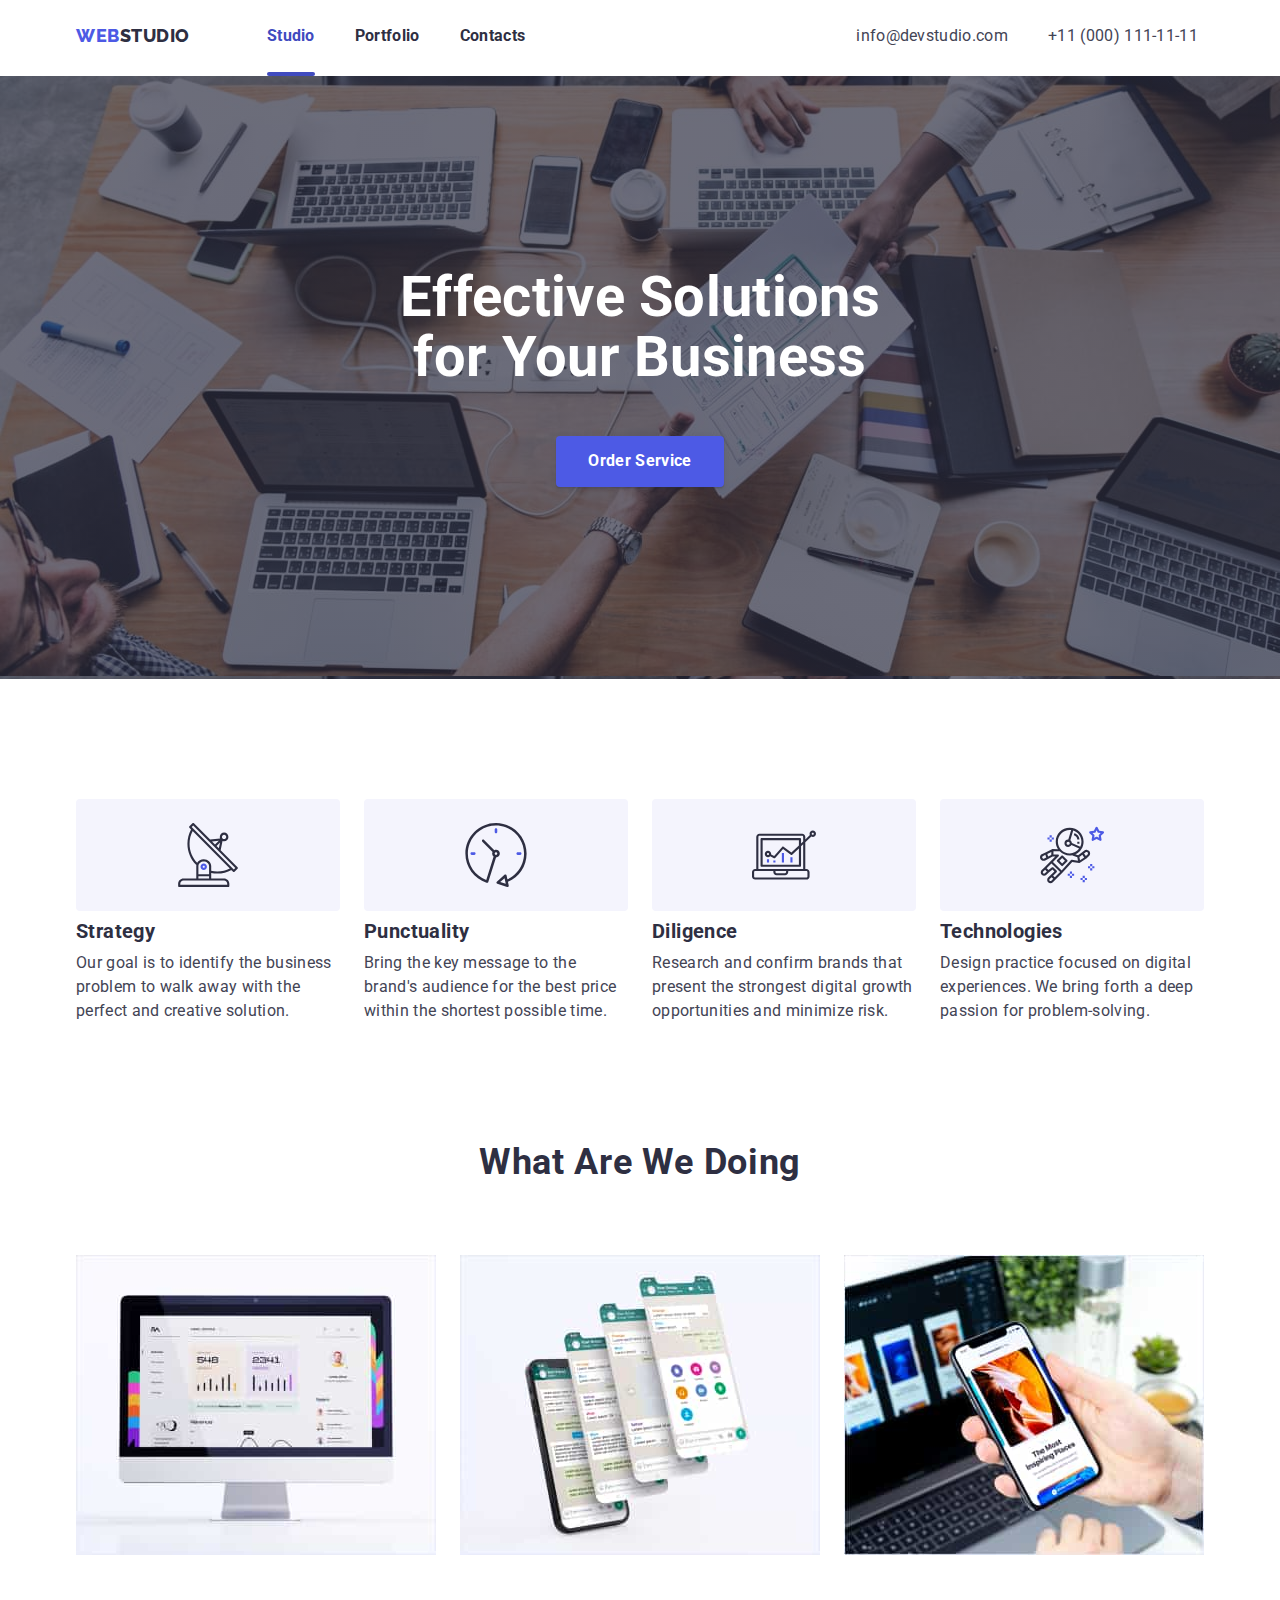
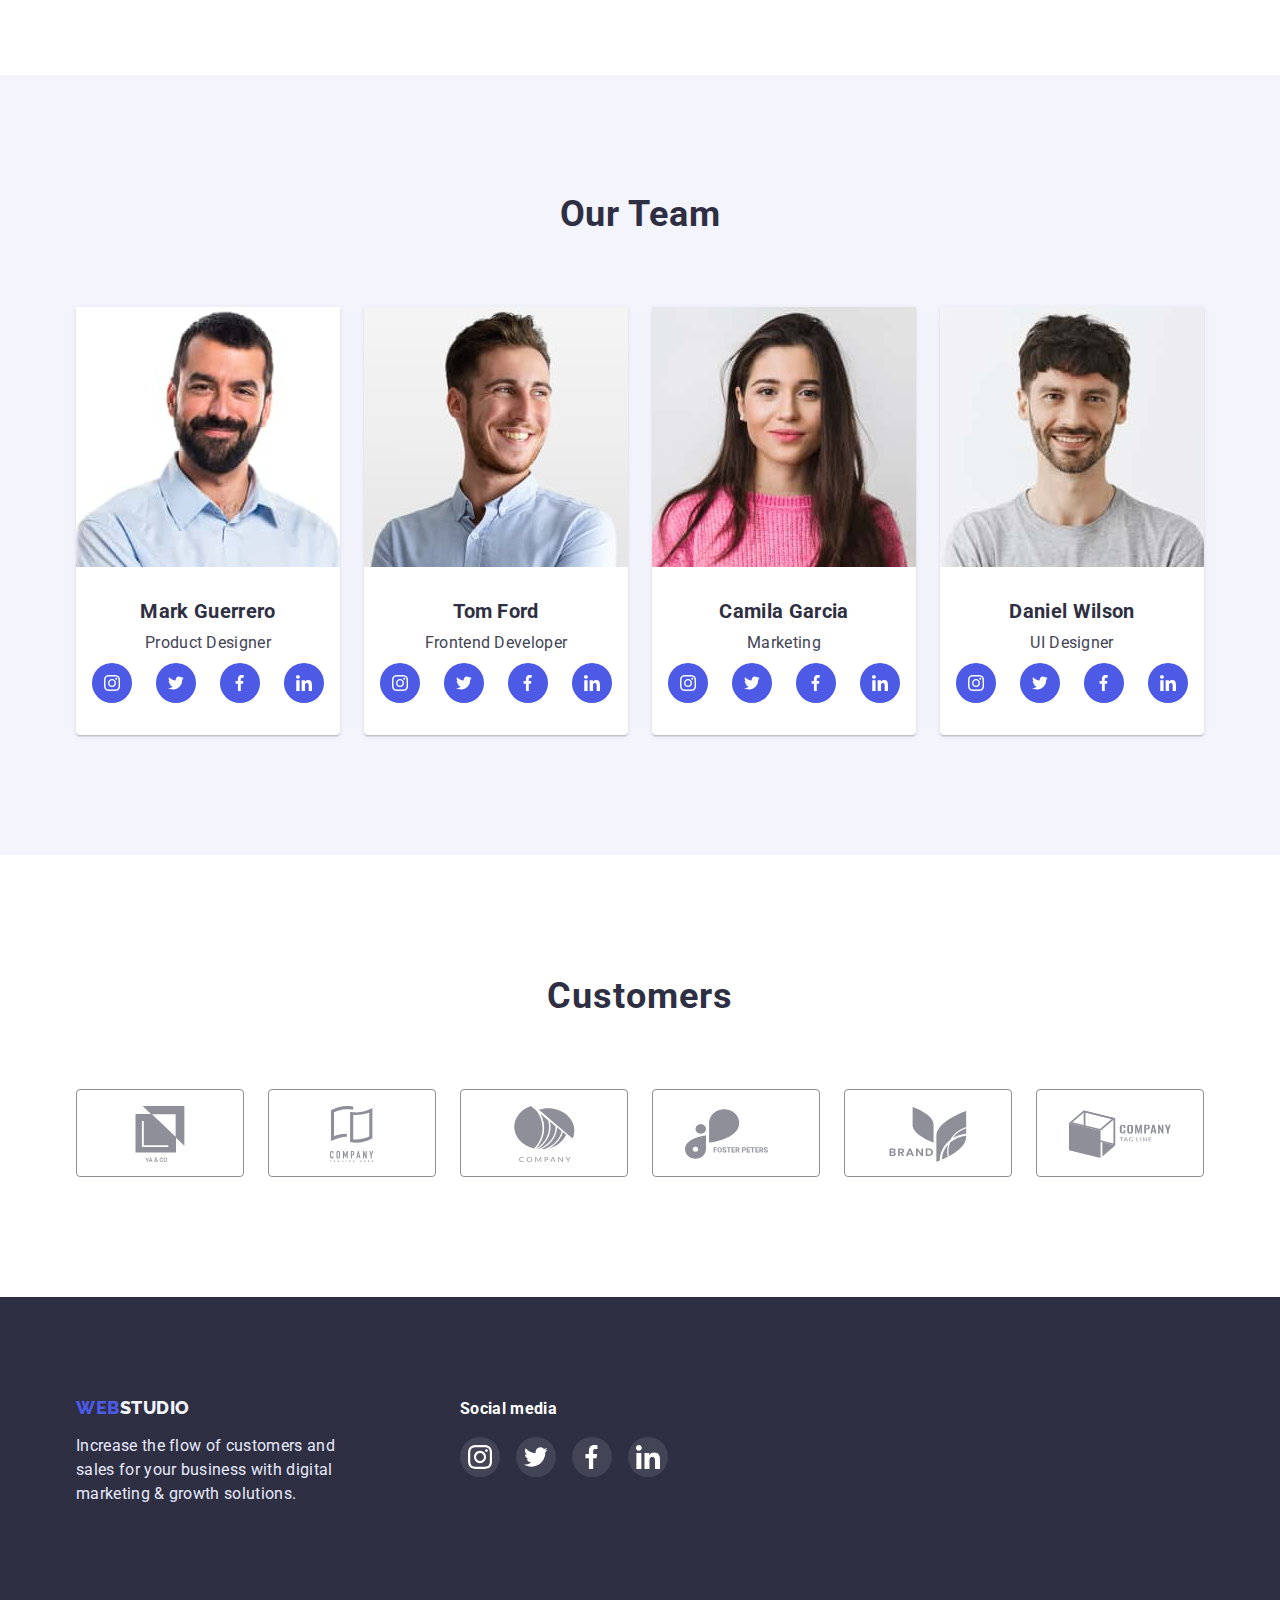
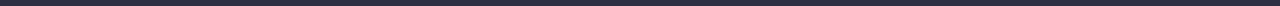
==== index.html @ 184b0ea5 "file created" ====
<!DOCTYPE html>
<html lang="en">
  <head>
    <meta charset="UTF-8" />
    <meta http-equiv="X-UA-Compatible" content="IE=edge" />
    <meta name="viewport" content="width=device-width, initial-scale=1.0" />
    <title>Web studio</title>
    <link rel="preconnect" href="https://fonts.googleapis.com" />
    <link rel="preconnect" href="https://fonts.gstatic.com" crossorigin />
    <link
      href="https://fonts.googleapis.com/css2?family=Raleway:wght@800&family=Roboto:wght@400;700&display=swap"
      rel="stylesheet"
    />
    <link rel="stylesheet" href="./css/modern-normalize.css" />
    <link rel="stylesheet" href="./css/styles.css" />
  </head>
  <body>
    <header class="header">
      <div class="container container-header">
        <nav class="site-nav">
          <a href="./index.html" class="logo">
            <span class="blue-logo">web</span>studio</a
          >
          <ul class="nav-list">
            <li class="current-studio">
              <a class="studio-link" href="./index.html">Studio</a>
            </li>

            <li><a href="./portfolio.html">Portfolio</a></li>

            <li><a href="">Contacts</a></li>
          </ul>
        </nav>
        <!-- Contacts -->
        <ul class="contact-list">
          <li class="envelop">
            <a href="mailto:info@devstudio.com">info@devstudio.com</a>
          </li>
          <li>
            <a class="phone" href="tel:+110001111111">+11 (000) 111-11-11</a>
          </li>
        </ul>
      </div>
    </header>
    <main>
      <!-- ============================HERO================== -->
      <section class="hero">
        <h1 class="hero-title">Effective Solutions for Your Business</h1>
        <button data-modal-open type="button" class="blue-button">
          Order Service
        </button>
      </section>
      <!--======================= List of advantages========================= -->
      <section class="advantages-section">
        <h2 class="visually-hidden">advantages</h2>
        <div class="container container-advantages">
          <ul class="advantages-list">
            <li>
              <div class="advantages-icon-container">
                <svg class="advantages-icon" width="64px" height="64px">
                  <use href="./images/icon.svg#icon-antenna"></use>
                </svg>
              </div>
              <h3 class="advantages-sub-title">Strategy</h3>
              <p class="advantages-list-item">
                Our goal is to identify the business problem to walk away with
                the perfect and creative solution.
              </p>
            </li>
            <li>
              <div class="advantages-icon-container">
                <svg class="advantages-icon" width="64px" height="64px">
                  <use href="./images/icon.svg#icon-clock"></use>
                </svg>
              </div>
              <h3 class="advantages-sub-title">Punctuality</h3>
              <p class="advantages-list-item">
                Bring the key message to the brand's audience for the best price
                within the shortest possible time.
              </p>
            </li>
            <li>
              <div class="advantages-icon-container">
                <svg class="advantages-icon" width="64px" height="64px">
                  <use href="./images/icon.svg#icon-diagram"></use>
                </svg>
              </div>
              <h3 class="advantages-sub-title">Diligence</h3>
              <p class="advantages-list-item">
                Research and confirm brands that present the strongest digital
                growth opportunities and minimize risk.
              </p>
            </li>
            <li>
              <div class="advantages-icon-container">
                <svg class="advantages-icon" width="64px" height="64px">
                  <use href="./images/icon.svg#icon-astronaut"></use>
                </svg>
              </div>
              <h3 class="advantages-sub-title">Technologies</h3>
              <p class="advantages-list-item">
                Design practice focused on digital experiences. We bring forth a
                deep passion for problem-solving.
              </p>
            </li>
          </ul>
        </div>
      </section>
      <!-- Offers -->
      <section class="occupation">
        <div class="container-occupation container">
          <h2 class="occupation-title">What Are We Doing</h2>
          <ul class="occupation-list">
            <li>
              <img src="./images/1.jpg" alt="Computer screen" width="360" />
            </li>
            <li>
              <img src="./images/2.jpg" alt="Phone screen" width="360" />
            </li>
            <li>
              <img
                src="./images/3.jpg"
                alt="Phone and computer screen"
                width="360"
              />
            </li>
          </ul>
        </div>
      </section>
      <!-- Team -->
      <section class="our-team">
        <div class="container-our-team container">
          <h2 class="our-team-title">Our Team</h2>
          <ul class="member-list">
            <!-- ======================================Mark================================================ -->
            <li class="our-team-item">
              <img
                src="./images/mark_guerrero.jpg"
                alt="Mark Guerrero's photo"
                width="264"
              />
              <div class="our-team-member">
                <h3 class="member">Mark Guerrero</h3>
                <p>Product Designer</p>
                <ul class="socials-list">
                  <li class="socials-list-item">
                    <a href="" class="socials-link">
                      <svg class="socials-item" width="40px" height="40px">
                        <use
                          class="use-socials"
                          href="./images/icon.svg#icon-instagram"
                        ></use>
                      </svg>
                    </a>
                  </li>
                  <li class="socials-list-item">
                    <a href="" class="socials-link">
                      <svg class="socials-item" width="40px" height="40px">
                        <use
                          class="use-socials"
                          href="./images/icon.svg#icon-tweeter"
                        ></use>
                      </svg>
                    </a>
                  </li>
                  <li class="socials-list-item">
                    <a href="" class="socials-link">
                      <svg class="socials-item" width="40px" height="40px">
                        <use
                          class="use-socials"
                          href="./images/icon.svg#icon-facebook"
                        ></use>
                      </svg>
                    </a>
                  </li>
                  <li class="socials-list-item">
                    <a href="" class="socials-link">
                      <svg class="socials-item" width="40px" height="40px">
                        <use
                          class="use-socials"
                          href="./images/icon.svg#icon-linkedin"
                        ></use>
                      </svg>
                    </a>
                  </li>
                </ul>
              </div>
            </li>
            <!-- ======================================Tom================================================ -->
            <li class="our-team-item">
              <img
                src="./images/tom_ford.jpg"
                alt="Tom Ford's photo"
                width="264"
              />
              <div class="our-team-member">
                <h3 class="member">Tom Ford</h3>
                <p>Frontend Developer</p>
                <ul class="socials-list">
                  <li class="socials-list-item">
                    <a href="" class="socials-link">
                      <svg class="socials-item" width="40px" height="40px">
                        <use
                          class="use-socials"
                          href="./images/icon.svg#icon-instagram"
                        ></use>
                      </svg>
                    </a>
                  </li>
                  <li class="socials-list-item">
                    <a href="" class="socials-link">
                      <svg class="socials-item" width="40px" height="40px">
                        <use
                          class="use-socials"
                          href="./images/icon.svg#icon-tweeter"
                        ></use>
                      </svg>
                    </a>
                  </li>
                  <li class="socials-list-item">
                    <a href="" class="socials-link">
                      <svg class="socials-item" width="40px" height="40px">
                        <use
                          class="use-socials"
                          href="./images/icon.svg#icon-facebook"
                        ></use>
                      </svg>
                    </a>
                  </li>
                  <li class="socials-list-item">
                    <a href="" class="socials-link">
                      <svg class="socials-item" width="40px" height="40px">
                        <use
                          class="use-socials"
                          href="./images/icon.svg#icon-linkedin"
                        ></use>
                      </svg>
                    </a>
                  </li>
                </ul>
              </div>
            </li>
            <!-- ======================================Camila================================================ -->
            <li class="our-team-item">
              <img
                src="./images/camila_garcia.jpg"
                alt="Camila Garcia's photo"
                width="264"
              />
              <div class="our-team-member">
                <h3 class="member">Camila Garcia</h3>
                <p>Marketing</p>
                <ul class="socials-list">
                  <li class="socials-list-item">
                    <a href="" class="socials-link">
                      <svg class="socials-item" width="40px" height="40px">
                        <use
                          class="use-socials"
                          href="./images/icon.svg#icon-instagram"
                        ></use>
                      </svg>
                    </a>
                  </li>
                  <li class="socials-list-item">
                    <a href="" class="socials-link">
                      <svg class="socials-item" width="40px" height="40px">
                        <use
                          class="use-socials"
                          href="./images/icon.svg#icon-tweeter"
                        ></use>
                      </svg>
                    </a>
                  </li>
                  <li class="socials-list-item">
                    <a href="" class="socials-link">
                      <svg class="socials-item" width="40px" height="40px">
                        <use
                          class="use-socials"
                          href="./images/icon.svg#icon-facebook"
                        ></use>
                      </svg>
                    </a>
                  </li>
                  <li class="socials-list-item">
                    <a href="" class="socials-link">
                      <svg class="socials-item" width="40px" height="40px">
                        <use
                          class="use-socials"
                          href="./images/icon.svg#icon-linkedin"
                        ></use>
                      </svg>
                    </a>
                  </li>
                </ul>
              </div>
            </li>
            <!-- ======================================Daniel================================================ -->
            <li class="our-team-item">
              <img
                src="./images/daniel_wilson.jpg"
                alt="Daniel Wilson's photo"
                width="264"
              />
              <div class="our-team-member">
                <h3 class="member">Daniel Wilson</h3>
                <p>UI Designer</p>
                <ul class="socials-list">
                  <li class="socials-list-item">
                    <a href="" class="socials-link">
                      <svg class="socials-item" width="40px" height="40px">
                        <use
                          class="use-socials"
                          href="./images/icon.svg#icon-instagram"
                        ></use>
                      </svg>
                    </a>
                  </li>
                  <li class="socials-list-item">
                    <a href="" class="socials-link">
                      <svg class="socials-item" width="40px" height="40px">
                        <use
                          class="use-socials"
                          href="./images/icon.svg#icon-tweeter"
                        ></use>
                      </svg>
                    </a>
                  </li>
                  <li class="socials-list-item">
                    <a href="" class="socials-link">
                      <svg class="socials-item" width="40px" height="40px">
                        <use
                          class="use-socials"
                          href="./images/icon.svg#icon-facebook"
                        ></use>
                      </svg>
                    </a>
                  </li>
                  <li class="socials-list-item">
                    <a href="" class="socials-link">
                      <svg class="socials-item" width="40px" height="40px">
                        <use
                          class="use-socials"
                          href="./images/icon.svg#icon-linkedin"
                        ></use>
                      </svg>
                    </a>
                  </li>
                </ul>
              </div>
            </li>
          </ul>
        </div>
      </section>
      <!-- ===============================================CUSTOMERS============================== -->
      <section class="customers">
        <div class="container">
          <h2 class="customers-title">Customers</h2>
          <ul class="customer-list">
            <li class="customer-list-item">
              <a href="" class="customer-list-item-link">
                <svg class="customers-item" width="40px" height="40px">
                  <use
                    class="use-customers"
                    href="./images/icon.svg#icon-ya"
                  ></use>
                </svg>
              </a>
            </li>
            <li class="customer-list-item">
              <a href="" class="customer-list-item-link">
                <svg class="customers-item" width="40px" height="40px">
                  <use
                    class="use-customers"
                    href="./images/icon.svg#icon-tagline-here"
                  ></use>
                </svg>
              </a>
            </li>
            <li class="customer-list-item">
              <a href="" class="customer-list-item-link">
                <svg class="customers-item" width="40px" height="40px">
                  <use
                    class="use-customers"
                    href="./images/icon.svg#icon-company"
                  ></use>
                </svg>
              </a>
            </li>
            <li class="customer-list-item">
              <a href="" class="customer-list-item-link">
                <svg class="customers-item" width="40px" height="40px">
                  <use
                    class="use-customers"
                    href="./images/icon.svg#icon-foster"
                  ></use>
                </svg>
              </a>
            </li>
            <li class="customer-list-item">
              <a href="" class="customer-list-item-link">
                <svg class="customers-item" width="40px" height="40px">
                  <use
                    class="use-customers"
                    href="./images/icon.svg#icon-brand"
                  ></use>
                </svg>
              </a>
            </li>
            <li class="customer-list-item">
              <a href="" class="customer-list-item-link">
                <svg class="customers-item" width="40px" height="40px">
                  <use
                    class="use-customers"
                    href="./images/icon.svg#icon-tagline"
                  ></use>
                </svg>
              </a>
            </li>
          </ul>
        </div>
      </section>
      <div class="backdrop is-hidden" data-modal>
        <div class="modal">
          <button class="close-button" type="button" data-modal-close>
            <svg class="cross">
              <use class="use-cross" href="./images/icon.svg#icon-cross"></use>
            </svg>
          </button>
        </div>
      </div>
    </main>
    <!-- ========================================================FOOTER=============================== -->
    <footer class="bottom">
      <div class="container bottom-container">
        <div class="logo-block">
          <a class="second-logo" href="./index.html">
            <span class="blue-logo">web</span>studio
          </a>
          <p class="summury">
            Increase the flow of customers and sales for your business with
            digital marketing & growth solutions.
          </p>
        </div>
        <div class="social-media">
          <h2 class="social-media-title">Social media</h2>
          <ul class="social-media-list">
            <li class="social-media-list-item">
              <a href="" class="social-media-link">
                <svg class="social-media-item" width="40px" height="40px">
                  <use
                    class="use-social-media"
                    href="./images/icon.svg#icon-instagram"
                  ></use>
                </svg>
              </a>
            </li>
            <li class="social-media-list-item">
              <a href="" class="social-media-link">
                <svg class="social-media-item" width="40px" height="40px">
                  <use
                    class="use-social-media"
                    href="./images/icon.svg#icon-tweeter"
                  ></use>
                </svg>
              </a>
            </li>
            <li class="social-media-list-item">
              <a href="" class="social-media-link">
                <svg class="social-media-item" width="40px" height="40px">
                  <use
                    class="use-social-media"
                    href="./images/icon.svg#icon-facebook"
                  ></use>
                </svg>
              </a>
            </li>
            <li class="social-media-list-item">
              <a href="" class="social-media-link">
                <svg class="social-media-item" width="40px" height="40px">
                  <use
                    class="use-social-media"
                    href="./images/icon.svg#icon-linkedin"
                  ></use>
                </svg>
              </a>
            </li>
          </ul>
        </div>
      </div>
    </footer>
    <script src="./js/modal.js"></script>
  </body>
</html>
---- css/styles.css ----
/* main background color #E5E5E5 */
/* secondary background color #F4F4FD */
/* (title, footer and hero) title color "NAVY BLUE" #2E2F42 */
/* text color slate #434455 */
/* white button color  #E7E9FC */
/* white button text color "IRIS" #4D5AE5 */
/* blue button color #4D5AE5 */
/* blue button text color #FFFFFF */
/* active blue button color #404BBF */

:root {
  --main-background-color: #ffffff;
  --secondary-background-color: #f4f4fd;
  --title-color-navyblue: #2e2f42;
  --text-color-slate: #434455;
  --white-button-color: #f4f4fd;
  --white-button-text-color: #4d5ae5;
  --blue-button-color: #4d5ae5;
  --blue-button-text-color: #ffffff;
  --active-blue-button-color: #404bbf;
  --timing-function: cubic-bezier(0.4, 0, 0.2, 1);
}

* {
  padding: 0;
  margin: 0;
}

body {
  font-family: "Roboto", sans-serif;
  letter-spacing: 0.02em;
  color: var(--text-color-slate);
}

a {
  text-decoration: none;
}

img {
  display: block;
}

/* button:hover,
button:focus,
a:hover,
a:focus,
li:hover,
li:focus,
div:hover,
div:focus,
.project-item:hover .overlay {
  transition: color 250ms var(--timing-function),
    background-color 250ms var(--timing-function),
    fill 250ms var(--timing-function), box-shadow 250ms var(--timing-function),
    transform 250ms var(--timing-function);
} */

/* ================== NAVIGAGION================== */
.logo {
  font-size: 18px;
  font-weight: 800;
  text-transform: uppercase;
  font-family: "Raleway", sans-serif;
  color: var(--title-color-navyblue);
  letter-spacing: 0.03em;
  display: flex;
  align-items: center;
}

.container {
  width: 1158px;
  padding-left: 15px;
  padding-right: 15px;
  margin: 0 auto;
}

.current-studio {
  position: relative;
  color: var(--active-blue-button-color);
}

.current-studio::after {
  content: "";
  position: absolute;
  display: block;
  width: 100%;
  background-color: var(--active-blue-button-color);
  border-radius: 2px;
  height: 4px;
  transform: translateY(24px);
}

.current-portfolio {
  position: relative;
  color: var(--active-blue-button-color);
}

.nav-list .studio-link {
  color: var(--active-blue-button-color);
}

.nav-list .portfolio-link {
  color: var(--active-blue-button-color);
}

.nav-list .current-portfolio::after {
  content: "";
  position: absolute;
  display: block;
  width: 100%;
  background-color: var(--active-blue-button-color);
  border-radius: 2px;
  height: 4px;
  transform: translateY(24px);
}
/* ==============================FLEX======================= */
.header {
  box-shadow: 0px 2px 1px rgba(46, 47, 66, 0.08),
    0px 1px 1px rgba(46, 47, 66, 0.16), 0px 1px 6px rgba(46, 47, 66, 0.08);
}

.site-nav {
  display: flex;
  margin-right: 331px;
}

.nav-list {
  display: flex;
  margin-left: 77px;
}

.contact-list {
  display: flex;
  align-items: center;
}

.envelop::before {
  content: "";
  width: 24px;
  height: 24px;
  background-image: url(../images/icon.svg#icon-envelop);
  background-size: contain;
}
.container-header {
  display: flex;
  padding: 24px 15px 28px 15px;
  align-items: center;
}

/* ==============================FLEX======================= */

ul {
  list-style: none;
}

header {
  background-color: var(--main-background-color);
}

.nav-list li {
  font-weight: 700;
  color: var(--title-color-navyblue);
  line-height: 1.5;
}

.nav-list li:nth-child(-n + 2) {
  margin-right: 40px;
}

.contact-list li:first-child {
  margin-right: 40px;
}

.nav-list a {
  color: var(--title-color-navyblue);
  transition: color 250ms var(--timing-function);
}

.nav-list a:hover,
.nav-list a:focus {
  color: var(--white-button-text-color);
}

.contact-list a:hover,
.contact-list a:focus {
  color: var(--blue-button-color);
}

.nav-list a:active {
  color: var(--blue-button-color);
}

.contact-list a {
  color: var(--text-color-slate);
  transition: color 250ms var(--timing-function);
}

.contact-list a:active {
  color: var(--active-blue-button-color);
}

.blue-logo {
  color: var(--white-button-text-color);
}

/* ==========================HERO============================== */
.hero-title {
  font-family: "Roboto", sans-serif;
  text-align: center;
  line-height: 1.07;
  color: var(--blue-button-text-color);
  font-weight: 700;
  font-size: 56px;
  width: 492px;
  margin-bottom: 48px;
}

.hero .container {
  padding: 0px 15px;
}

.hero {
  display: flex;
  justify-content: center;
  align-items: center;
  flex-direction: column;
  flex-wrap: wrap;
  background-color: var(--title-color-navyblue);
  background-image: linear-gradient(
      to right,
      rgba(46, 47, 66, 0.7),
      rgba(46, 47, 66, 0.7)
    ),
    url(../images/people-office.jpg);
  padding-top: 192px;
  padding-bottom: 192px;
  height: 603px;
  max-width: 1600px;
  margin: 0 auto;
}

button {
  font-family: "Roboto", sans-serif;
  font-weight: 700;
  font-size: 16px;
  cursor: pointer;
  letter-spacing: 0.04em;
  line-height: 1.17;
  display: flex;
  border: 0ex;
}

.blue-button {
  box-shadow: 0px 1px 6px rgba(46, 47, 66, 0.08),
    0px 1px 1px rgba(46, 47, 66, 0.16), 0px 2px 1px rgba(46, 47, 66, 0.08);
  border-radius: 4px;
  padding: 16px 32px 16px 32px;
  background-color: var(--blue-button-color);
  color: var(--blue-button-text-color);
  letter-spacing: 0.02em;
  line-height: 1.17;
  transition: background-color 250ms var(--timing-function),
    box-shadow 250ms var(--timing-function);
}

.blue-button:hover,
.blue-button:focus {
  box-shadow: 0px 4px 4px rgba(0, 0, 0, 0.15);
  background-color: #404bbf;
}

.blue-button:active {
  box-shadow: 0px 4px 4px 0px #00000026;
  background-color: var(--active-blue-button-color);
}

/* ===================ADVANTAGES============================= */
.visually-hidden {
  position: absolute;
  width: 1px;
  height: 1px;
  margin: -1px;
  border: 0;
  padding: 0;
  white-space: nowrap;
  clip-path: inset(100%);
  clip: rect(0 0 0 0);
  overflow: hidden;
}

.advantages-icon-container {
  width: 264px;
  height: 112px;
  background-color: #f4f4fd;
  border-radius: 4px;
  padding: 24px 100px;
  margin-bottom: 8px;
}

.advantages-list {
  display: flex;
  justify-content: center;
  gap: 24px;
}

.container-advantages {
  display: flex;
  justify-content: center;
}

.advantages-sub-title {
  color: var(--title-color-navyblue);
  font-family: "Roboto", sans-serif;
  font-weight: 700;
  font-size: 20px;
  line-height: 1.2;
  letter-spacing: 0.02em;
}

.advantages-list-item {
  margin-top: 8px;
  line-height: 1.5;
  font-size: 16px;
  width: 264px;
}

.advantages-section {
  display: flex;
  justify-content: center;
  padding-top: 120px;
}

.advantages-icon {
  fill: var(--title-color-navyblue);
}

/* =============================OFFERS=================================== */
.occupation h2 {
  font-family: "Roboto", sans-serif;
  text-align: center;
  font-size: 36px;
  line-height: 1.11;
  letter-spacing: 0.02em;
  color: var(--title-color-navyblue);
  font-weight: 700;
}

.occupation-title {
  margin-bottom: 72px;
}

.container-occupation {
  display: flex;
  justify-content: center;
  flex-direction: column;
}

.occupation-list {
  display: flex;
  justify-content: center;
  gap: 24px;
}

.occupation {
  padding-top: 120px;
  padding-bottom: 120px;
}

/* ===============================================OUR TEAM====================== */

.our-team {
  padding-top: 120px;
  padding-bottom: 120px;
  background-color: var(--secondary-background-color);
}

.our-team-title {
  text-align: center;
  margin-bottom: 72px;
  font-family: "Roboto", sans-serif;
  font-size: 36px;
  letter-spacing: 0.02em;
  color: var(--title-color-navyblue);
  line-height: 1.1;
}

.container-our-team {
  display: flex;
  justify-content: center;
  flex-direction: column;
}

.member-list .project-item-text {
  text-align: center;
  padding-left: 0px;
}

.member-list p {
  line-height: 1.5;
  font-size: 16px;
  margin-top: 8px;
}

.member {
  color: var(--title-color-navyblue);
  font-size: 20px;
  line-height: 1.2;
}

.member-list {
  display: flex;
  justify-content: center;
  gap: 24px;
}

.our-team-item {
  background-color: var(--main-background-color);
  box-shadow: 0px 1px 6px rgba(46, 47, 66, 0.08),
    0px 1px 1px rgba(46, 47, 66, 0.16), 0px 2px 1px rgba(46, 47, 66, 0.08);
  border-radius: 0px 0px 4px 4px;
}

.our-team-member {
  padding-top: 32px;
  padding-bottom: 32px;
  padding-left: 16px;
  padding-right: 16px;
  text-align: center;
}

.socials-list {
  display: flex;
  gap: 24px;
  margin-top: 8px;
  justify-content: center;
}

.socials-list-item {
  display: flex;
}

.socials-link {
  width: 40px;
  height: 40px;
  background-color: var(--blue-button-color);
  display: inline-flex;
  justify-content: center;
  align-items: center;
  border-radius: 50%;
  fill: var(--main-background-color);
  transition: background-color 250ms var(--timing-function);
}

.socials-link:hover,
.socials-link:focus {
  background-color: var(--active-blue-button-color);
}

.socials-item {
  width: 16px;
  height: 16px;
}

.use-socials {
  width: 40px;
  height: 40px;
}

/* ==========================================CUSTOMERS======================== */
.customers {
  padding-top: 120px;
  padding-bottom: 120px;
}

.customers-title {
  font-size: 36px;
  line-height: 1.17;
  letter-spacing: 0.03em;
  color: var(--title-color-navyblue);
  text-align: center;
}

.customer-list {
  display: flex;
  gap: 24px;
  margin-top: 72px;
}

.customer-list:hover,
.customer-list:focus {
  fill: #9747ff;
}

.customer-list-item-link {
  display: flex;
  border: 1px solid #8e8f99;
  padding: 16px 32px;
  width: 168px;
  height: 88px;
  border-radius: 4px;
  fill: #8e8f99;
  transition: fill 250ms var(--timing-function);
}

.customers-item {
  width: 104px;
  height: 56px;
}

.customer-list-item-link:hover,
.customer-list-item-link:focus {
  fill: #4d5ae5;
  border-color: #4d5ae5;
}
/* =========================================FOOTER========================== */

.bottom {
  padding-top: 100px;
  padding-bottom: 100px;
}

.bottom-container {
  width: 1158px;
  display: flex;
}

.logo-block {
  margin-right: 120px;
}

.social-media-title {
  color: var(--main-background-color);
  font-size: 16px;
  line-height: 1.5;
}

.social-media-list {
  display: flex;
  gap: 16px;
  margin-top: 16px;
}

.social-media-link:hover,
.social-media-link:focus {
  background-color: #31d0aa;
}

.social-media-list-item {
  width: 40px;
  height: 40px;
}

.social-media-link {
  display: flex;
  justify-content: center;
  align-items: center;
  width: 40px;
  height: 40px;
  background-color: rgba(255, 255, 255, 0.1);
  border-radius: 50%;
  transition: background-color 250ms var(--timing-function);
}

.social-media-item {
  width: 24px;
  height: 24px;
  fill: var(--main-background-color);
}

footer .second-logo {
  color: #f4f4fd;
  font-weight: 800;
  text-transform: uppercase;
  font-family: "Raleway", sans-serif;
  font-size: 18px;
  line-height: 1.17;
  letter-spacing: 0.03em;
}

footer {
  background-color: var(--title-color-navyblue);
}

.summury {
  max-width: 264px;
  color: #e7e9fc;
  line-height: 1.5;
  margin-top: 16px;
}

/* =====================================================PORTFOLIO======================== */
.overlay-container {
  position: relative;
  overflow: hidden;
}

.overlay-text {
  position: absolute;
  top: 40px;
  left: 32px;
  right: 32px;
  color: var(--white-button-color);
}

.overlay-container .overlay {
  position: absolute;
  width: 100%;
  height: 100%;
  background-color: var(--blue-button-color);
  color: var(--white-button-color);
  transition: transform 250ms var(--timing-function);
}

.project-item:hover .overlay {
  transform: translateY(-100%);
  animation-duration: 250ms;
  box-shadow: 0px 1px 6px rgba(46, 47, 66, 0.08),
    0px 1px 1px rgba(46, 47, 66, 0.16), 0px 2px 1px rgba(46, 47, 66, 0.08);
}

.list-button-section {
  padding-bottom: 120px;
  padding-top: 96px;
}

.white-button {
  border-radius: 4px;
  padding: 12px 24px 12px 24px;
  background-color: var(--white-button-color);
  color: var(--white-button-text-color);
  transition: background-color 250ms var(--timing-function),
    color 250ms var(--timing-function), box-shadow 250ms var(--timing-function);
}

.button-list {
  display: flex;
  gap: 24px;
  justify-content: center;
}

.white-button:hover,
.white-button:focus {
  box-shadow: 0px 4px 4px rgba(0, 0, 0, 0.15);
  background-color: var(--blue-button-color);
  color: var(--blue-button-text-color);
}

.white-button:active {
  box-shadow: 0px 4px 4px 0px #00000026;
  background-color: var(--active-blue-button-color);
  color: #ffffff;
}

.project-card {
  display: flex;
  flex-wrap: wrap;
  margin-top: 72px;
  row-gap: 48px;
  column-gap: 24px;
}

.project-card li a {
  width: 360px;
  height: 300px;
}

.project-item-title {
  font-size: 20px;
  line-height: 1.2;
  color: var(--title-color-navyblue);
  font-weight: 700;
}

.project-item-text {
  padding-top: 32px;
  padding-bottom: 32px;
  padding-left: 16px;
  box-sizing: border-box;
  border: 0.5px solid #f4f4fd;
  border-top: none;
}

.project-item-text p {
  margin-top: 8px;
}

.project-item {
  width: 360px;
  height: 420px;
  transition: box-shadow 250ms var(--timing-function);
}

.project-item:hover,
.project-item:focus {
  box-shadow: 0px 1px 6px rgba(46, 47, 66, 0.08),
    0px 1px 1px rgba(46, 47, 66, 0.16), 0px 2px 1px rgba(46, 47, 66, 0.08);
}

.project-item a {
  height: 120px;
}

.project-item-text p {
  line-height: 1.5;
  font-size: 16px;
  color: var(--text-color-slate);
}

.backdrop {
  position: fixed;
  width: 100%;
  height: 100%;
  top: 0;
  left: 0;
  background-color: rgba(46, 47, 66, 0.4);
  transition: opacity 250ms var(--timing-function),
    visability 250ms var(--timing-function);
}

.modal {
  position: absolute;
  height: 576px;
  width: 408px;
  top: 88px;
  left: 50%;
  background-color: #fcfcfc;
  transform: translateX(-50%);
  border-radius: 4px;
}

.backdrop.is-hidden {
  opacity: 0;
  pointer-events: none;
}

.cross {
  width: 8px;
  height: 8px;
}

.close-button:hover,
.close-button:focus {
  background: var(--active-blue-button-color);
  fill: var(--blue-button-text-color);
}

.close-button {
  position: absolute;
  top: 24px;
  right: 24px;
  width: 24px;
  height: 24px;
  background: #e7e9fc;
  border-radius: 50%;
  border: 1px solid rgba(0, 0, 0, 0.1);
  justify-content: center;
  display: inline-flex;
  align-items: center;
}
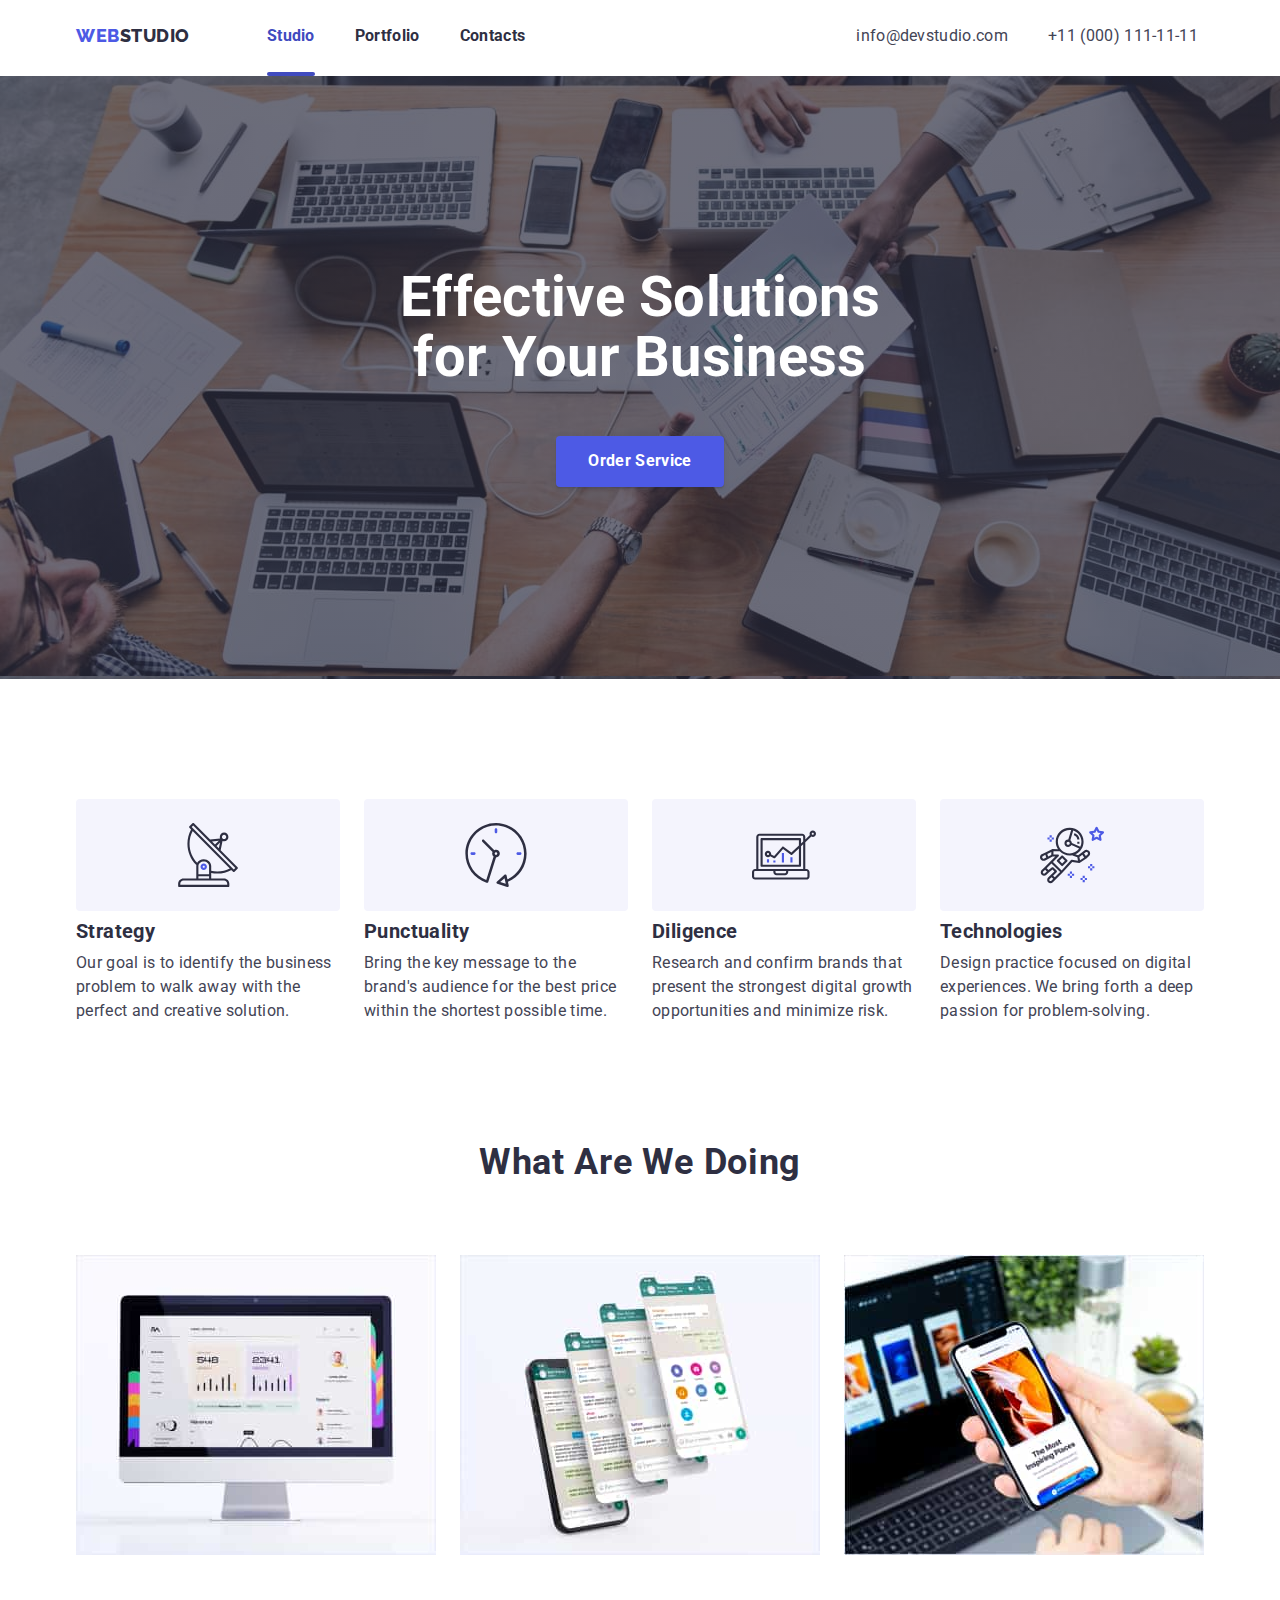
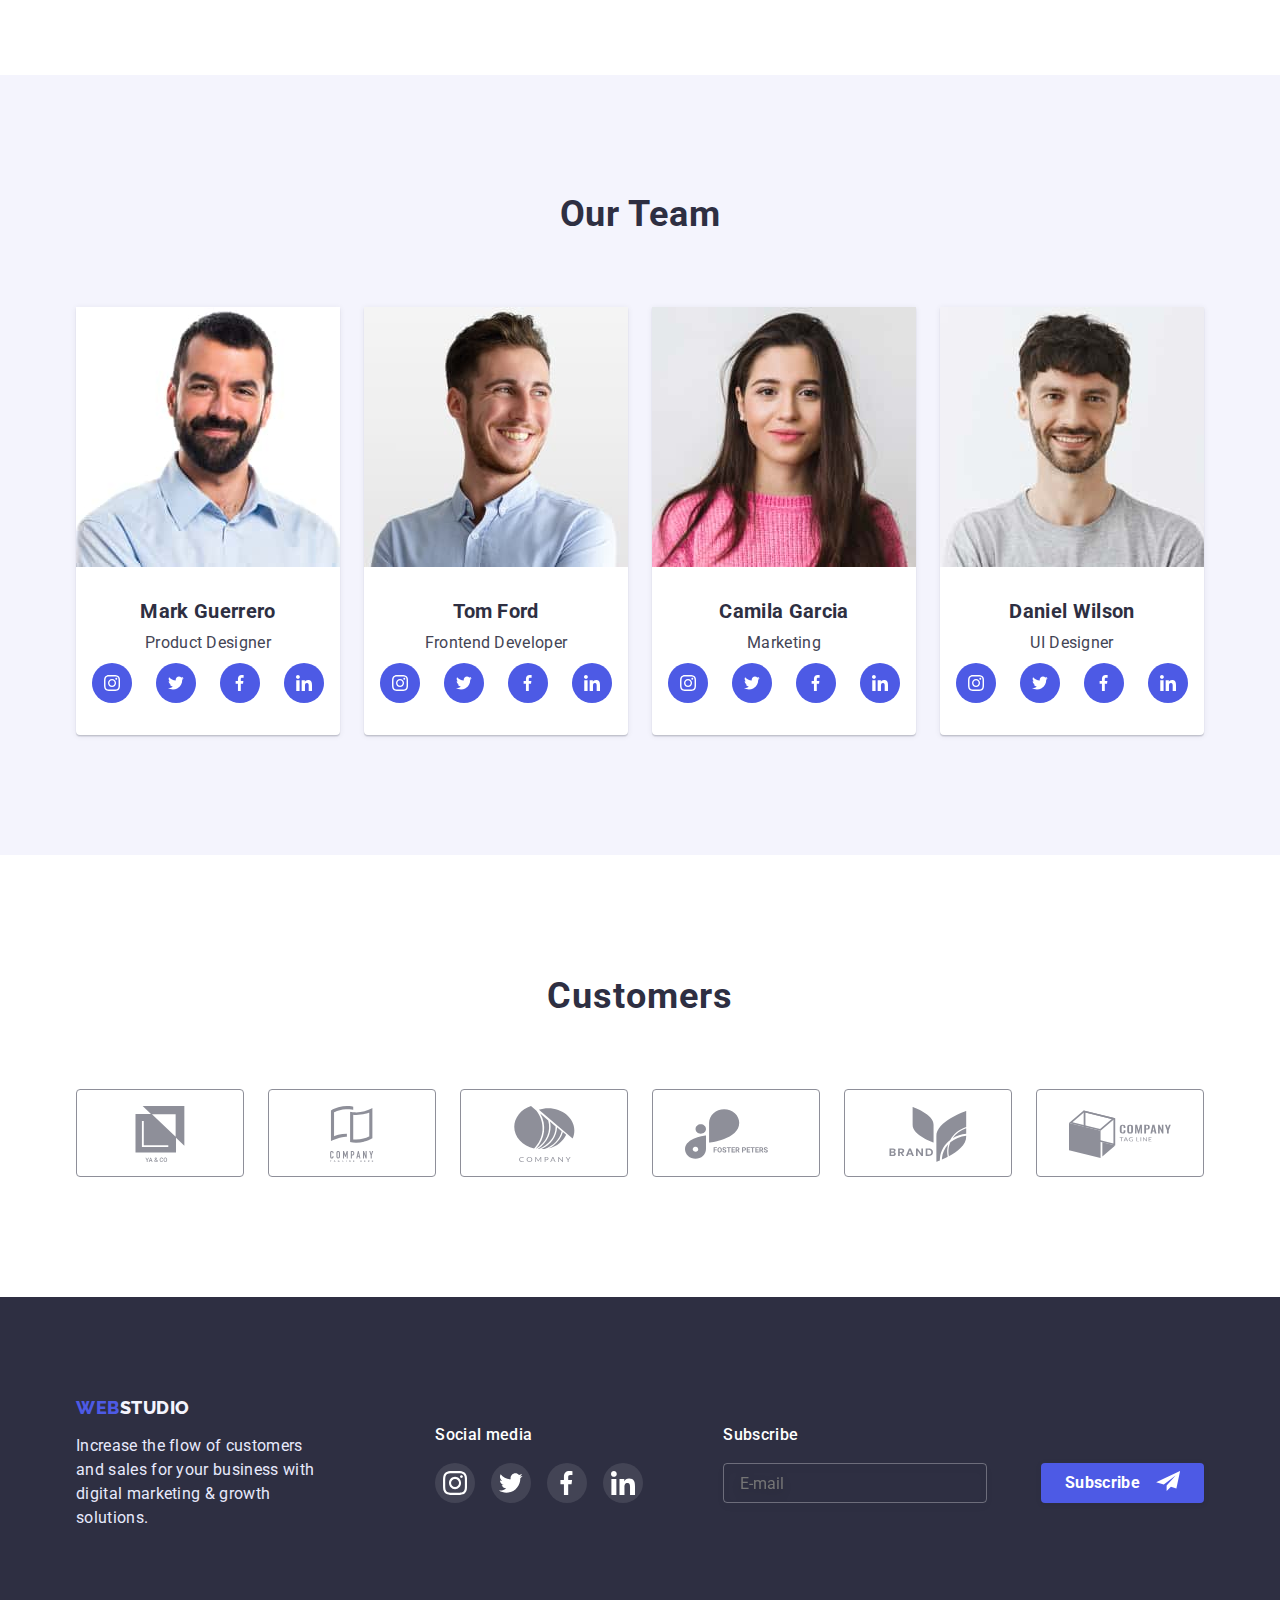
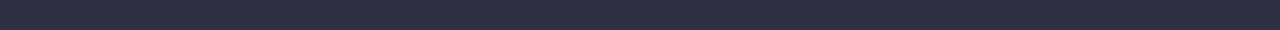
==== commit 3b1dec7e: "inputs added" ====
--- a/index.html
+++ b/index.html
@@ -421,6 +421,49 @@
       </section>
       <div class="backdrop is-hidden" data-modal>
         <div class="modal">
+          <form class="modal-form">
+            <p class="modal-text">Leave your contacts and we will call you back</p>
+            <div class="form-container">
+            <label for="name">Name
+                <input class="inputs input-person" type="text" name="name" id="name" />
+              <svg class="svg-person" width="12px" height="12px">
+                <use
+                  class="use-person"
+                  href="./images/icon.svg#icon-person">
+                </use>            
+              </svg>
+            </label>          
+            </div>
+            <div class="form-container">
+            <label for="phone">Phone
+              <input class="inputs input-phone" type="tel" name="phone" id="phone" />
+              <svg class="svg-phone" width="12px" height="12px">
+                <use
+                  class="use-phone"
+                  href="./images/icon.svg#icon-phone">
+                </use>            
+              </svg>
+            </label>            
+            </div>
+            <div class="form-container">
+            <label for="email">Email
+              <input class="inputs input-email" type="email" name="email" id="email" />
+              <svg class="svg-email" width="12px" height="12px">
+                <use
+                  class="use-envelop"
+                  href="./images/icon.svg#icon-envelop">
+                </use>            
+              </svg>
+            </label>            
+            </div>
+            <label for="comment">Comment</label>
+            <textarea class="text-area" name="comment" id="comment" rows="6" placeholder="Text input"/></textarea>
+            <div class="checkbox-container">
+              <input type="checkbox" name="checkbox" id="checkbox" class="checkbox" />
+              <label for="checkbox" class="policy">I accept the terms and conditions of the <a href="">Privacy Policy</a> </label>
+            </div>
+            <button class="blue-button send" type="submit">Send</button>
+          </form>
           <button class="close-button" type="button" data-modal-close>
             <svg class="cross">
               <use class="use-cross" href="./images/icon.svg#icon-cross"></use>
@@ -486,6 +529,26 @@
             </li>
           </ul>
         </div>
+        <div class="subscribe-container">
+          <form class="subscribe-form">
+            <div class="container-input">
+              <label for="subscribe" class="subscribe"> Subscribe </label>
+              <input
+                class="subscribe-input"
+                name="subscribe"
+                type="email"
+                id="subscribe"
+                placeholder="E-mail"
+              />
+            </div>
+            <button class="subscribe-button" type="submit">
+              Subscribe
+              <svg class="svg-send" width="24px" height="20px">
+                <use class="use-send" href="./images/icon.svg#icon-send"></use>
+              </svg>
+            </button>
+          </form>
+        </div>
       </div>
     </footer>
     <script src="./js/modal.js"></script>
--- a/css/styles.css
+++ b/css/styles.css
@@ -235,7 +235,7 @@
   padding-top: 192px;
   padding-bottom: 192px;
   height: 603px;
-  max-width: 1600px;
+  max-width: 1440px;
   margin: 0 auto;
 }
 
@@ -261,6 +261,7 @@
   line-height: 1.17;
   transition: background-color 250ms var(--timing-function),
     box-shadow 250ms var(--timing-function);
+  justify-content: center;
 }
 
 .blue-button:hover,
@@ -522,6 +523,7 @@
 .bottom-container {
   width: 1158px;
   display: flex;
+  align-items: center;
 }
 
 .logo-block {
@@ -532,6 +534,7 @@
   color: var(--main-background-color);
   font-size: 16px;
   line-height: 1.5;
+  font-weight: 500;
 }
 
 .social-media-list {
@@ -719,7 +722,6 @@
 
 .modal {
   position: absolute;
-  height: 576px;
   width: 408px;
   top: 88px;
   left: 50%;
@@ -756,4 +758,200 @@
   justify-content: center;
   display: inline-flex;
   align-items: center;
-}
+  transition: background-color 250ms var(--timing-function);
+}
+
+.text-area {
+  resize: none;
+  height: 120px;
+}
+
+.modal-form {
+  padding: 72px 24px 24px 24px;
+  display: flex;
+
+  flex-direction: column;
+}
+
+.modal-text {
+  font-weight: 500;
+  line-height: 1.5;
+  text-align: center;
+  margin-bottom: 14px;
+  color: var(--title-color-navyblue);
+}
+
+label {
+  margin-bottom: 4px;
+  color: #8e8f99;
+  font-size: 12px;
+  line-height: 1.16;
+}
+
+textarea {
+  margin-bottom: 16px;
+  border-radius: 4px;
+  border: 1px solid rgba(33, 33, 33, 0.2);
+}
+
+textarea::placeholder {
+  font-size: 12px;
+  line-height: 16px;
+  color: rgba(117, 117, 117, 0.5);
+  letter-spacing: 0.04em;
+  padding-top: 8px;
+  padding-left: 16px;
+  outline: none;
+}
+
+input {
+  border-radius: 4px;
+  border: 1px solid rgba(33, 33, 33, 0.2);
+  transition: border 250ms var(--timing-function);
+  /* outline: none; */
+}
+
+.inputs {
+  margin-bottom: 8px;
+  height: 40px;
+  padding-left: 38px;
+  width: 100%;
+}
+
+input:hover,
+input:focus,
+input:active {
+  border: 1px solid var(--active-blue-button-color);
+  fill: var(--active-blue-button-color);
+}
+
+/* input:focus.svg-modal,
+input:active.svg-modal  */
+.inputs:hover > .svg-modal {
+  fill: var(--blue-button-color);
+}
+
+.send {
+  width: 169px;
+  margin: 0 auto;
+}
+
+.policy {
+  color: #757575;
+}
+
+.policy a {
+  text-decoration: underline;
+  color: var(--blue-button-color);
+}
+
+.checkbox-container {
+  display: flex;
+  align-items: center;
+  gap: 8px;
+  margin-bottom: 24px;
+}
+
+.modal-form svg {
+  position: absolute;
+  top: 32px;
+  left: 19px;
+  transition: fill 250ms var(--timing-function);
+}
+
+.form-container {
+  position: relative;
+}
+
+input:focus + svg,
+input:hover + svg {
+  fill: var(--blue-button-color);
+}
+
+.subscribe {
+  margin-bottom: 16px;
+  font-weight: 500;
+  font-size: 16px;
+  line-height: 24px;
+
+  color: var(--blue-button-text-color);
+}
+
+.subscribe-container {
+  margin-left: 80px;
+  align-items: center;
+}
+.use-send {
+  fill: var(--blue-button-text-color);
+  width: 24px;
+  height: 20px;
+}
+
+.svg-send {
+  margin-left: 16px;
+}
+
+.subscribe-form {
+  display: flex;
+  align-items: center;
+  gap: 24px;
+}
+
+.subscribe-input {
+  width: 100%;
+  margin-top: 16px;
+  border: 1px solid rgba(255, 255, 255, 0.3);
+  filter: drop-shadow(0px 4px 4px rgba(0, 0, 0, 0.15));
+  border-radius: 4px;
+  width: 264px;
+  height: 40px;
+  background-color: inherit;
+  color: #ffffff;
+}
+
+.subscribe-button {
+  box-shadow: 0px 1px 6px rgba(46, 47, 66, 0.08),
+    0px 1px 1px rgba(46, 47, 66, 0.16), 0px 2px 1px rgba(46, 47, 66, 0.08);
+  border-radius: 4px;
+  padding: 8px 24px 8px 24px;
+  background-color: var(--blue-button-color);
+  color: var(--blue-button-text-color);
+  letter-spacing: 0.02em;
+  line-height: 1.5;
+  transition: background-color 250ms var(--timing-function),
+    box-shadow 250ms var(--timing-function);
+  align-self: flex-end;
+}
+
+.subscribe-input::placeholder {
+  padding: 8px 212px 8px 16px;
+}
+
+.subscribe-button:hover,
+.subscribe-button:focus {
+  box-shadow: 0px 4px 4px rgba(0, 0, 0, 0.15);
+  background-color: #404bbf;
+}
+
+.subscribe-button:active {
+  box-shadow: 0px 4px 4px 0px #00000026;
+  background-color: var(--active-blue-button-color);
+}
+
+.checkbox {
+  position: absolute;
+  width: 1px;
+  height: 1px;
+  margin: -1px;
+  border: 0;
+  padding: 0;
+  white-space: nowrap;
+  clip-path: inset(100%);
+  clip: rect(0 0 0 0);
+  overflow: hidden;
+}
+
+.checkbox:checked {
+  width: 100px;
+  height: 100px;
+}
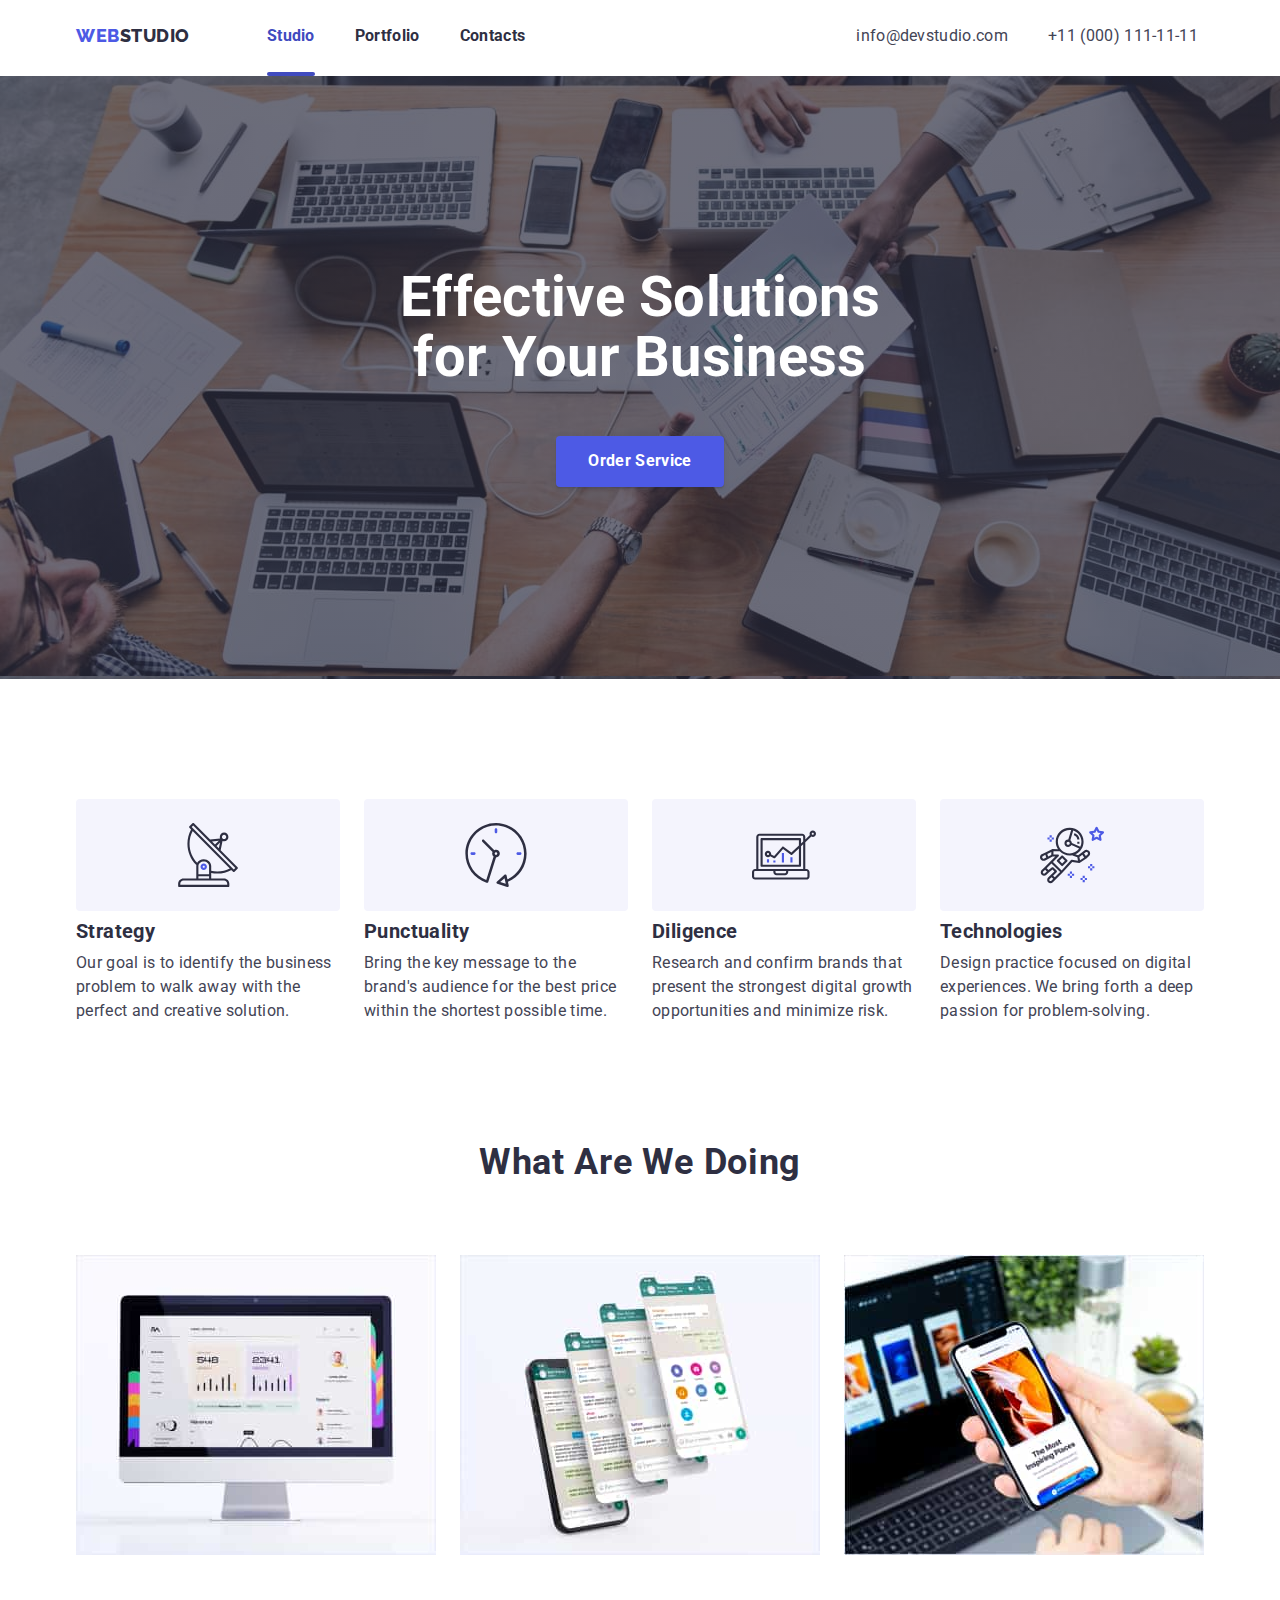
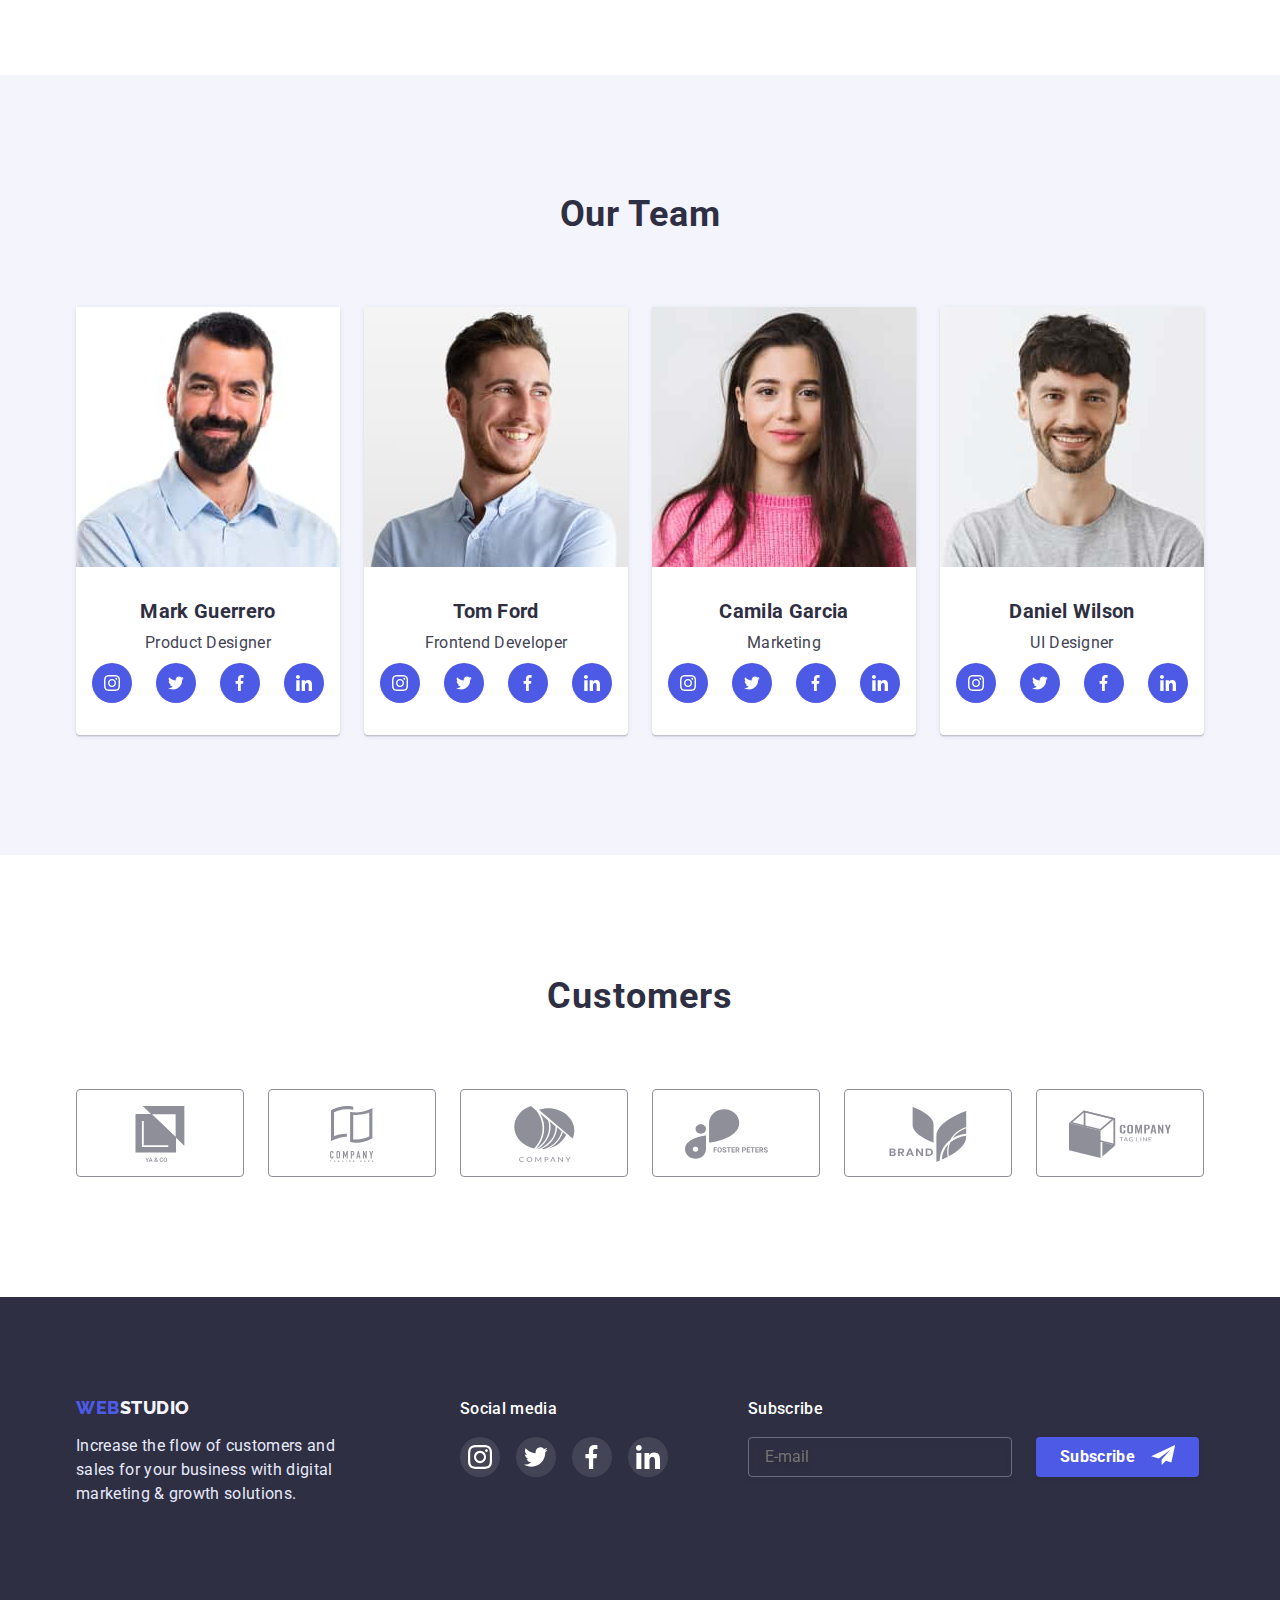
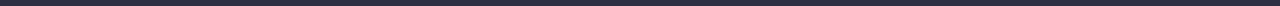
==== commit 66468e00: "final update after mentor's review" ====
--- a/index.html
+++ b/index.html
@@ -459,8 +459,12 @@
             <label for="comment">Comment</label>
             <textarea class="text-area" name="comment" id="comment" rows="6" placeholder="Text input"/></textarea>
             <div class="checkbox-container">
-              <input type="checkbox" name="checkbox" id="checkbox" class="checkbox" />
-              <label for="checkbox" class="policy">I accept the terms and conditions of the <a href="">Privacy Policy</a> </label>
+              <label for="checkbox" class="policy">
+                I accept the terms and conditions of the 
+                <input type="checkbox" name="checkbox" id="checkbox" class="checkbox" />
+                <span class="icon-checkbox"></span>
+                <a href="" class="policy-link"> Privacy Policy</a>
+              </label>            
             </div>
             <button class="blue-button send" type="submit">Send</button>
           </form>
--- a/css/styles.css
+++ b/css/styles.css
@@ -523,7 +523,7 @@
 .bottom-container {
   width: 1158px;
   display: flex;
-  align-items: center;
+  align-items: baseline;
 }
 
 .logo-block {
@@ -792,6 +792,9 @@
   margin-bottom: 16px;
   border-radius: 4px;
   border: 1px solid rgba(33, 33, 33, 0.2);
+  outline: none;
+  padding-top: 8px;
+  padding-left: 16px;
 }
 
 textarea::placeholder {
@@ -799,8 +802,6 @@
   line-height: 16px;
   color: rgba(117, 117, 117, 0.5);
   letter-spacing: 0.04em;
-  padding-top: 8px;
-  padding-left: 16px;
   outline: none;
 }
 
@@ -808,7 +809,7 @@
   border-radius: 4px;
   border: 1px solid rgba(33, 33, 33, 0.2);
   transition: border 250ms var(--timing-function);
-  /* outline: none; */
+  outline: none;
 }
 
 .inputs {
@@ -816,8 +817,10 @@
   height: 40px;
   padding-left: 38px;
   width: 100%;
-}
-
+  margin-top: 4px;
+}
+textarea:hover,
+textarea:focus,
 input:hover,
 input:focus,
 input:active {
@@ -831,6 +834,13 @@
   fill: var(--blue-button-color);
 }
 
+.inputs:focus + .icon-checkbox {
+}
+
+.icon-checkbox:focus {
+  border-color: #2e2f42;
+}
+
 .send {
   width: 169px;
   margin: 0 auto;
@@ -854,7 +864,7 @@
 
 .modal-form svg {
   position: absolute;
-  top: 32px;
+  top: 36px;
   left: 19px;
   transition: fill 250ms var(--timing-function);
 }
@@ -877,6 +887,9 @@
   color: var(--blue-button-text-color);
 }
 
+.container-input {
+  width: 264px;
+}
 .subscribe-container {
   margin-left: 80px;
   align-items: center;
@@ -903,7 +916,6 @@
   border: 1px solid rgba(255, 255, 255, 0.3);
   filter: drop-shadow(0px 4px 4px rgba(0, 0, 0, 0.15));
   border-radius: 4px;
-  width: 264px;
   height: 40px;
   background-color: inherit;
   color: #ffffff;
@@ -951,7 +963,36 @@
   overflow: hidden;
 }
 
-.checkbox:checked {
-  width: 100px;
-  height: 100px;
-}
+.icon-checkbox {
+  color: #2e2f42;
+  position: absolute;
+  left: 0;
+  display: inline-block;
+  background-origin: border-box;
+  width: 16px;
+  height: 16px;
+  outline: auto;
+  border: 1.25px solid #2e2f42;
+  border-radius: 2px;
+  transition: background-color 250ms var(--timing-function);
+}
+
+.checkbox:checked + .icon-checkbox {
+  background-color: #404bbf;
+  background-image: url("../images/check-box.svg");
+  background-size: contain;
+  background-origin: border-box;
+  border-color: #404bbf;
+  outline: none;
+}
+
+.policy {
+  display: flex;
+  gap: 4px;
+  align-items: center;
+  position: relative;
+  padding-left: 24px;
+}
+
+.policy-link {
+}
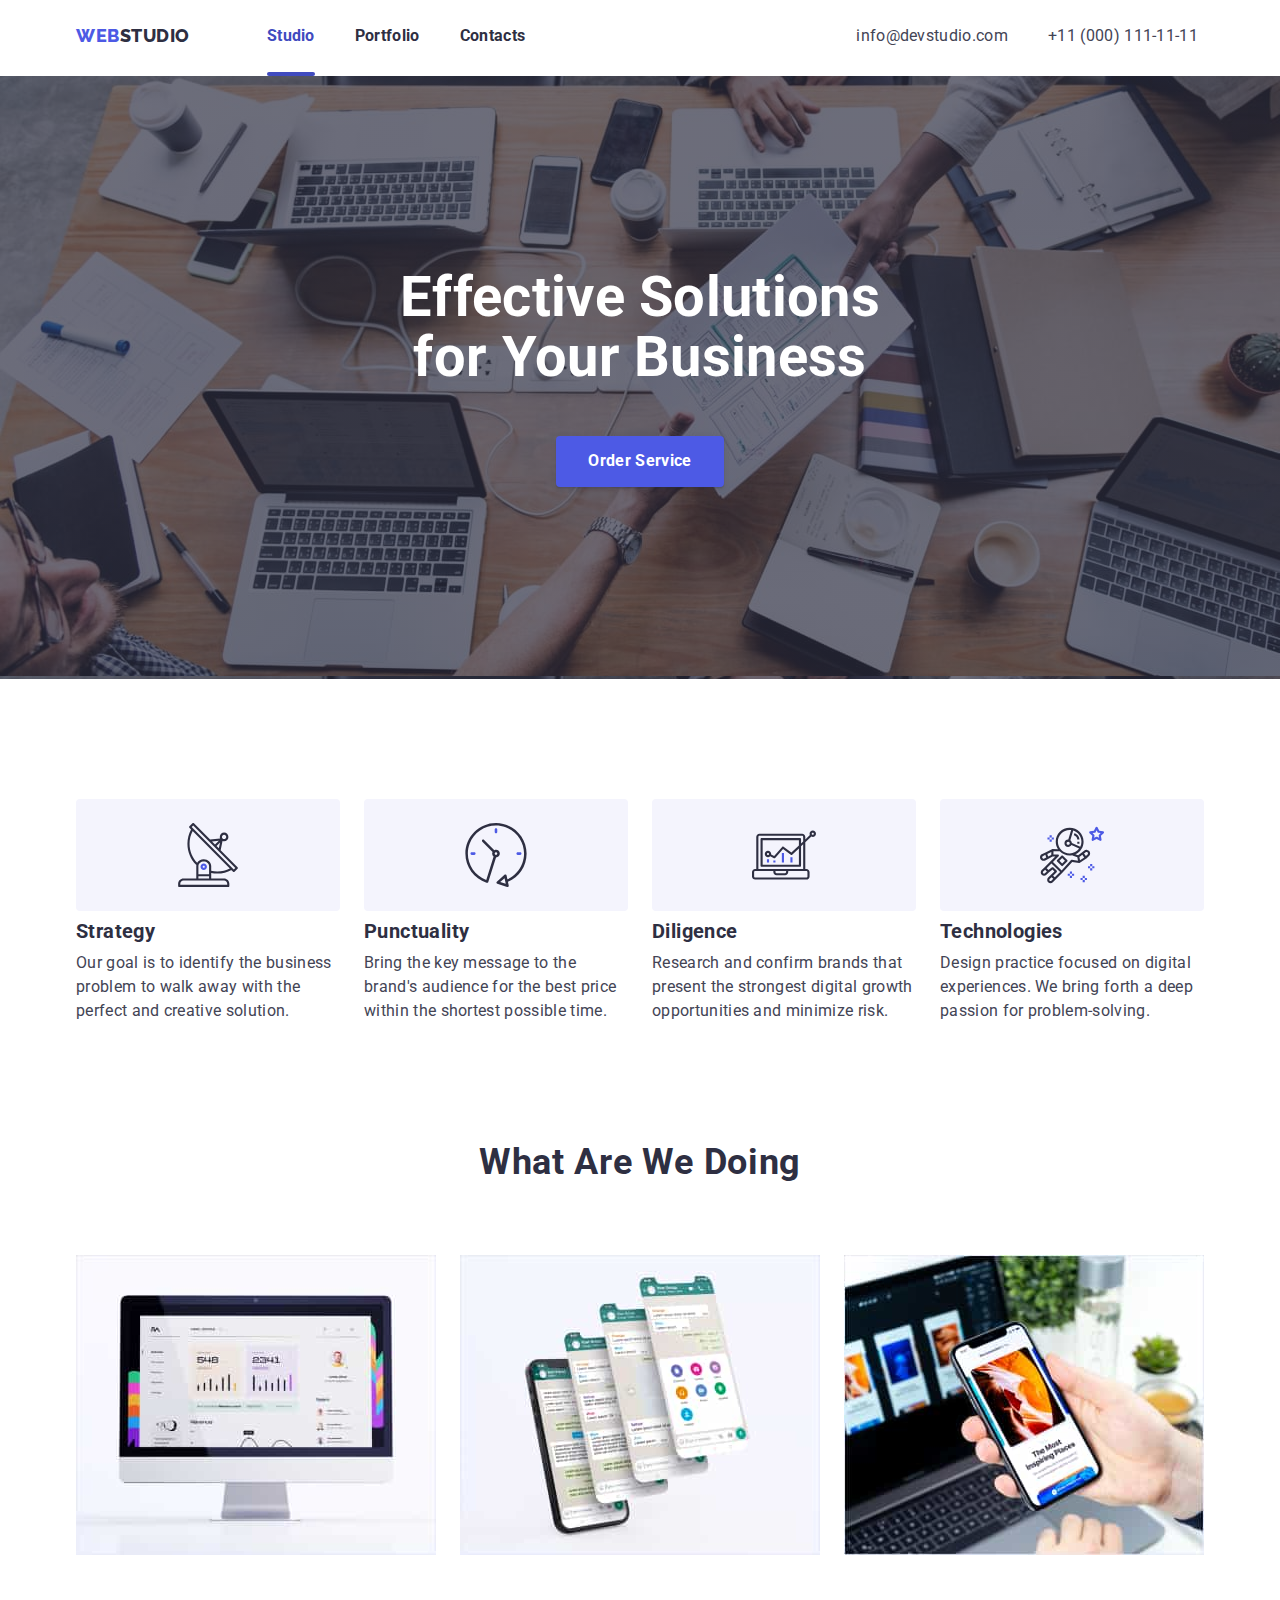
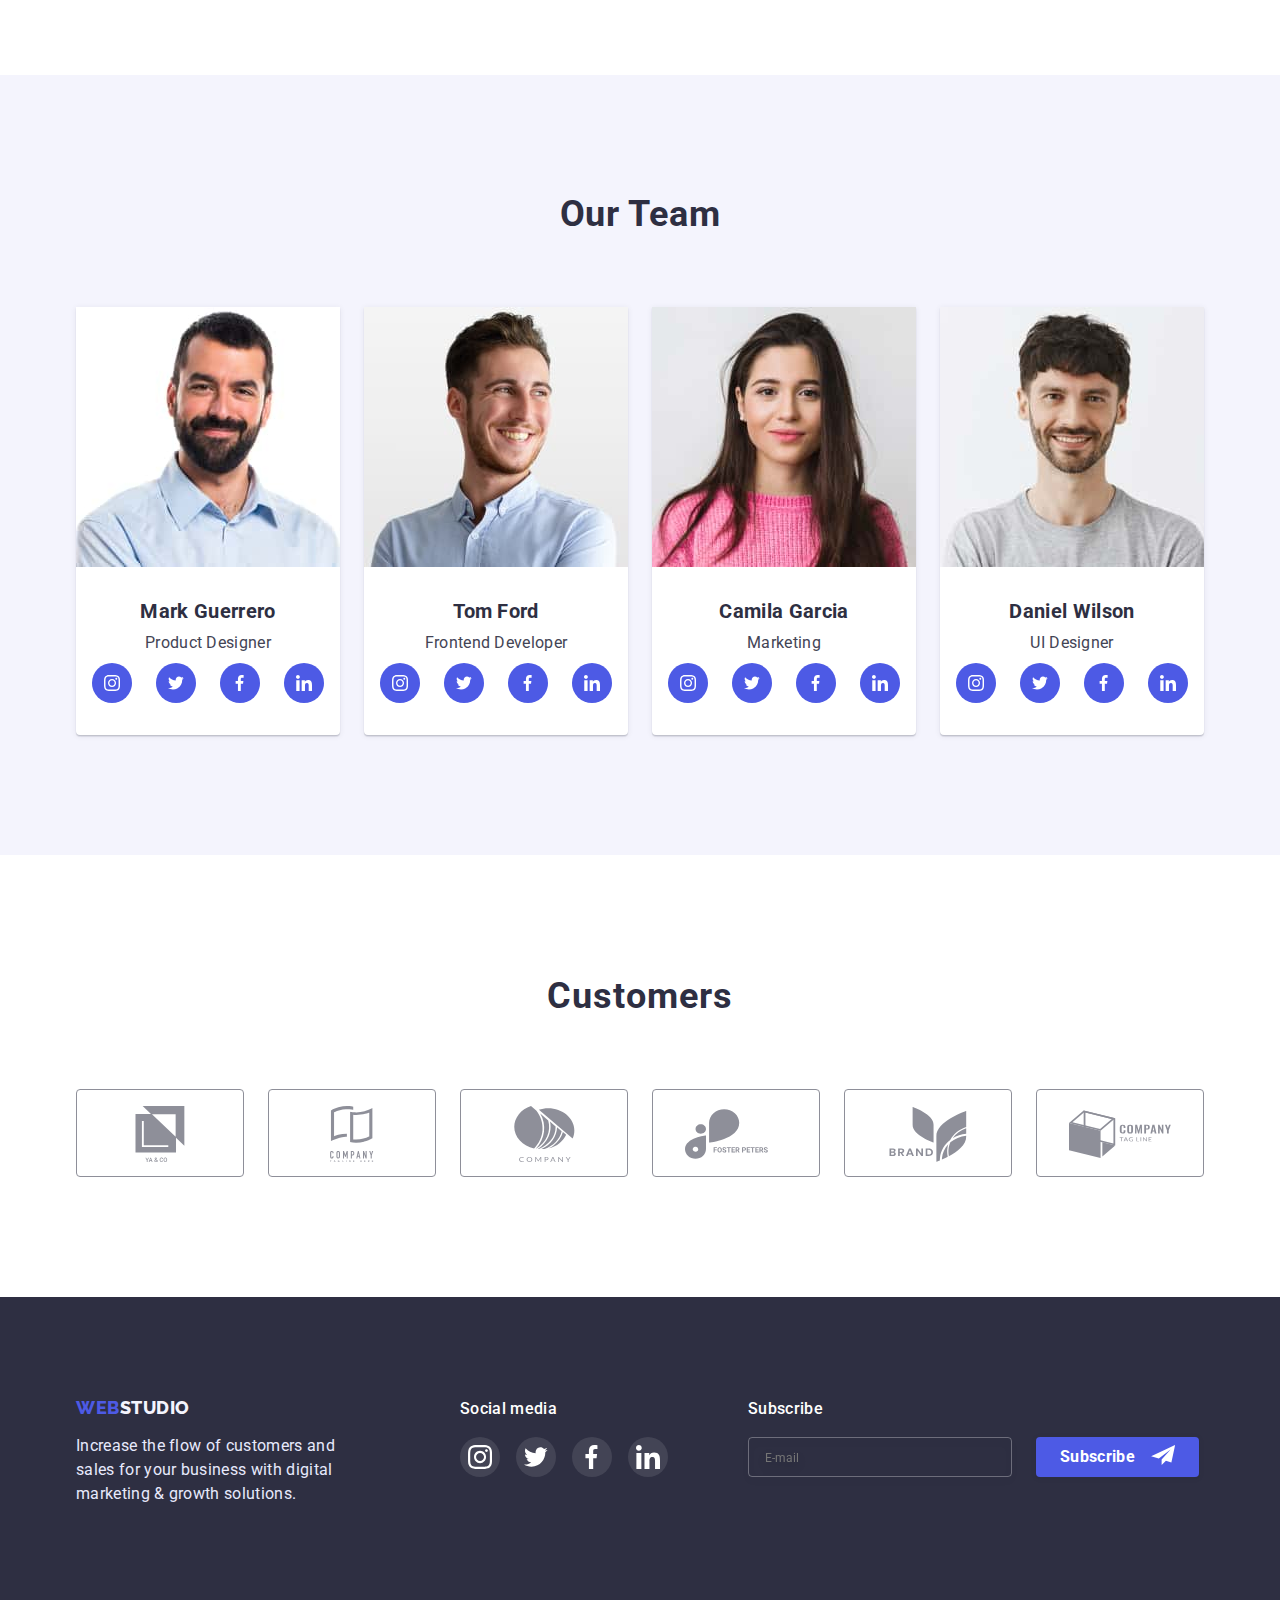
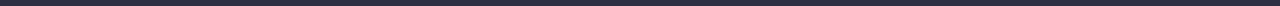
==== commit 3298292b: "final" ====
--- a/index.html
+++ b/index.html
@@ -422,49 +422,80 @@
       <div class="backdrop is-hidden" data-modal>
         <div class="modal">
           <form class="modal-form">
-            <p class="modal-text">Leave your contacts and we will call you back</p>
+            <p class="modal-text">
+              Leave your contacts and we will call you back
+            </p>
             <div class="form-container">
-            <label for="name">Name
-                <input class="inputs input-person" type="text" name="name" id="name" />
-              <svg class="svg-person" width="12px" height="12px">
-                <use
-                  class="use-person"
-                  href="./images/icon.svg#icon-person">
-                </use>            
-              </svg>
-            </label>          
+              <label for="name"
+                >Name
+                <input
+                  class="inputs input-person"
+                  type="text"
+                  name="name"
+                  id="name"
+                />
+                <svg class="svg-person" width="12px" height="12px">
+                  <use
+                    class="use-person"
+                    href="./images/icon.svg#icon-person"
+                  ></use>
+                </svg>
+              </label>
             </div>
             <div class="form-container">
-            <label for="phone">Phone
-              <input class="inputs input-phone" type="tel" name="phone" id="phone" />
-              <svg class="svg-phone" width="12px" height="12px">
-                <use
-                  class="use-phone"
-                  href="./images/icon.svg#icon-phone">
-                </use>            
-              </svg>
-            </label>            
+              <label for="phone"
+                >Phone
+                <input
+                  class="inputs input-phone"
+                  type="tel"
+                  name="phone"
+                  id="phone"
+                />
+                <svg class="svg-phone" width="12px" height="12px">
+                  <use
+                    class="use-phone"
+                    href="./images/icon.svg#icon-phone"
+                  ></use>
+                </svg>
+              </label>
             </div>
             <div class="form-container">
-            <label for="email">Email
-              <input class="inputs input-email" type="email" name="email" id="email" />
-              <svg class="svg-email" width="12px" height="12px">
-                <use
-                  class="use-envelop"
-                  href="./images/icon.svg#icon-envelop">
-                </use>            
-              </svg>
-            </label>            
+              <label for="email"
+                >Email
+                <input
+                  class="inputs input-email"
+                  type="email"
+                  name="email"
+                  id="email"
+                />
+                <svg class="svg-email" width="12px" height="12px">
+                  <use
+                    class="use-envelop"
+                    href="./images/icon.svg#icon-envelop"
+                  ></use>
+                </svg>
+              </label>
             </div>
             <label for="comment">Comment</label>
-            <textarea class="text-area" name="comment" id="comment" rows="6" placeholder="Text input"/></textarea>
+            <textarea
+              class="text-area"
+              name="comment"
+              id="comment"
+              rows="6"
+              placeholder="Text input"
+            ></textarea>
             <div class="checkbox-container">
               <label for="checkbox" class="policy">
-                I accept the terms and conditions of the 
-                <input type="checkbox" name="checkbox" id="checkbox" class="checkbox" />
+                I accept the terms and conditions of the
+                <input
+                  type="checkbox"
+                  name="checkbox"
+                  id="checkbox"
+                  class="checkbox"
+                />
                 <span class="icon-checkbox"></span>
                 <a href="" class="policy-link"> Privacy Policy</a>
-              </label>            
+              </label>
             </div>
             <button class="blue-button send" type="submit">Send</button>
           </form>
--- a/css/styles.css
+++ b/css/styles.css
@@ -834,8 +834,8 @@
   fill: var(--blue-button-color);
 }
 
-.inputs:focus + .icon-checkbox {
-}
+/* .inputs:focus + .icon-checkbox {
+} */
 
 .icon-checkbox:focus {
   border-color: #2e2f42;
@@ -919,6 +919,7 @@
   height: 40px;
   background-color: inherit;
   color: #ffffff;
+  padding: 8px 212px 8px 16px;
 }
 
 .subscribe-button {
@@ -936,7 +937,9 @@
 }
 
 .subscribe-input::placeholder {
-  padding: 8px 212px 8px 16px;
+  /* padding: 8px 212px 8px 16px; */
+  font-size: 12px;
+  line-height: 2;
 }
 
 .subscribe-button:hover,
@@ -993,6 +996,3 @@
   position: relative;
   padding-left: 24px;
 }
-
-.policy-link {
-}
